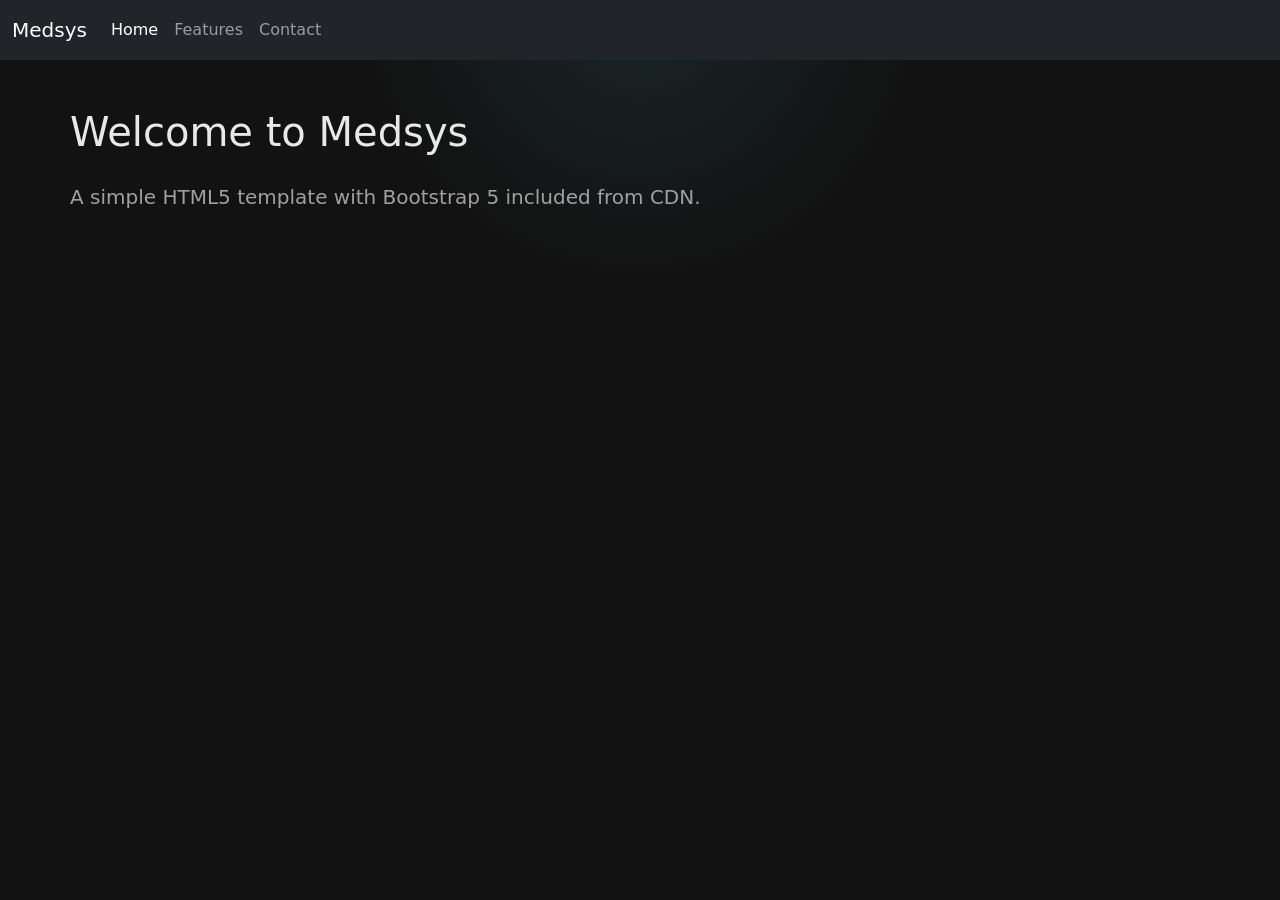
==== index.html @ b00e8c37 "ready set go" ====
<!doctype html>
<html lang="en">
  <head>
    <meta charset="utf-8">
    <meta name="viewport" content="width=device-width, initial-scale=1">
    <title>Medsys</title>
    <link href="https://cdn.jsdelivr.net/npm/bootstrap@5.0.2/dist/css/bootstrap.min.css" rel="stylesheet" integrity="sha384-EVSTQN3/azprG1Anm3QDgpJLIm9Nao0Yz1ztcQTwFspd3yD65VohhpuuCOmLASjC" crossorigin="anonymous">
    <link rel="stylesheet" href="static/css/style.css">
  </head>
  <body>
    <nav class="navbar navbar-expand-lg navbar-dark bg-dark">
      <div class="container-fluid">
        <a class="navbar-brand" href="#">Medsys</a>
        <button class="navbar-toggler" type="button" data-bs-toggle="collapse" data-bs-target="#navbarNav" aria-controls="navbarNav" aria-expanded="false" aria-label="Toggle navigation">
          <span class="navbar-toggler-icon"></span>
        </button>
        <div class="collapse navbar-collapse" id="navbarNav">
          <ul class="navbar-nav">
            <li class="nav-item">
              <a class="nav-link active" aria-current="page" href="#">Home</a>
            </li>
            <li class="nav-item">
              <a class="nav-link" href="#">Features</a>
            </li>
            <li class="nav-item">
              <a class="nav-link" href="#">Contact</a>
            </li>
          </ul>
        </div>
      </div>
    </nav>

    <main class="container py-5">
      <h1 class="mb-4">Welcome to Medsys</h1>
      <p class="lead">A simple HTML5 template with Bootstrap 5 included from CDN.</p>
    </main>
    <script src="https://cdn.jsdelivr.net/npm/bootstrap@5.0.2/dist/js/bootstrap.bundle.min.js" integrity="sha384-MrcW6ZMFYlzcLA8Nl+NtUVF0sA7MsXsP1UyJoMp4YLEuNSfAP+JcXn/tWtIaxVXM" crossorigin="anonymous"></script>
  </body>
</html>
---- static/css/style.css ----
/* Dark themed stylesheet template */
:root {
  --bg-color: #121212;
  --surface-color: #1e1e1e;
  --surface-alt-color: #252525;
  --text-color: #e8e8e8;
  --muted-text-color: #a0a0a0;
  --primary-color: #56b6c2;
  --accent-color: #c678dd;
  --border-color: rgba(255, 255, 255, 0.08);
  --shadow-color: rgba(0, 0, 0, 0.45);
  --success-color: #98c379;
  --warning-color: #e5c07b;
  --danger-color: #e06c75;
}

* {
  box-sizing: border-box;
}

body {
  margin: 0;
  min-height: 100vh;
  font-family: Inter, system-ui, sans-serif;
  background: radial-gradient(circle at top, rgba(86, 182, 194, 0.12), transparent 25%),
    var(--bg-color);
  color: var(--text-color);
}

html {
  scroll-behavior: smooth;
}

button,
input,
textarea,
select {
  font: inherit;
}

img,
svg {
  display: block;
  max-width: 100%;
}

.container {
  width: min(1200px, calc(100% - 2rem));
  margin: 0 auto;
  padding: 1rem 0;
}

.header,
.card,
.nav,
.footer {
  background: var(--surface-color);
  border: 1px solid var(--border-color);
  border-radius: 16px;
  box-shadow: 0 18px 40px var(--shadow-color);
}

.header,
.nav,
.footer {
  padding: 1rem 1.5rem;
}

.card {
  padding: 1.5rem;
}

h1,
h2,
h3,
h4,
h5,
h6 {
  margin: 0 0 1rem;
  color: var(--text-color);
}

p,
span,
label,
li {
  line-height: 1.75;
  color: var(--muted-text-color);
}

a {
  color: var(--primary-color);
  text-decoration: none;
}

a:hover,
a:focus {
  text-decoration: underline;
}

button,
.input-field,
.select-field {
  display: inline-flex;
  align-items: center;
  justify-content: center;
  padding: 0.9rem 1.25rem;
  border: 1px solid transparent;
  border-radius: 12px;
  background: var(--surface-alt-color);
  color: var(--text-color);
  cursor: pointer;
  transition: background 0.2s ease, transform 0.2s ease;
}

button:hover,
.input-field:hover,
.select-field:hover {
  background: rgba(255, 255, 255, 0.06);
  transform: translateY(-1px);
}

button.primary {
  background: var(--primary-color);
  color: #121212;
}

button.secondary {
  background: var(--accent-color);
}

.input-group {
  display: grid;
  gap: 0.75rem;
}

input,
textarea,
select {
  width: 100%;
  padding: 0.95rem 1rem;
  border: 1px solid var(--border-color);
  border-radius: 14px;
  background: var(--surface-alt-color);
  color: var(--text-color);
}

input:focus,
textarea:focus,
select:focus {
  outline: 2px solid rgba(86, 182, 194, 0.35);
  outline-offset: 2px;
}

.table {
  width: 100%;
  border-collapse: collapse;
  margin: 1rem 0;
  background: var(--surface-color);
  border: 1px solid var(--border-color);
  border-radius: 16px;
  overflow: hidden;
}

.table th,
.table td {
  padding: 1rem 1.25rem;
  text-align: left;
  border-bottom: 1px solid rgba(255, 255, 255, 0.08);
}

.table th {
  color: var(--text-color);
  font-weight: 600;
}

.table tr:last-child td {
  border-bottom: none;
}

.badge {
  display: inline-flex;
  align-items: center;
  padding: 0.35rem 0.7rem;
  border-radius: 999px;
  background: rgba(255, 255, 255, 0.05);
  color: var(--text-color);
  font-size: 0.85rem;
}

.badge.success { background: rgba(152, 195, 121, 0.18); }
.badge.warning { background: rgba(229, 192, 123, 0.18); }
.badge.danger { background: rgba(224, 108, 117, 0.18); }

.alert {
  padding: 1rem 1.25rem;
  border-radius: 14px;
  background: rgba(255, 255, 255, 0.04);
  border: 1px solid rgba(255, 255, 255, 0.08);
}

.alert.info { border-left: 4px solid var(--primary-color); }
.alert.success { border-left: 4px solid var(--success-color); }
.alert.warning { border-left: 4px solid var(--warning-color); }
.alert.danger { border-left: 4px solid var(--danger-color); }

.footer {
  text-align: center;
  font-size: 0.95rem;
  color: var(--muted-text-color);
}

@media (max-width: 768px) {
  .container {
    padding: 1rem;
  }

  .header,
  .nav,
  .footer,
  .card {
    border-radius: 14px;
  }
}
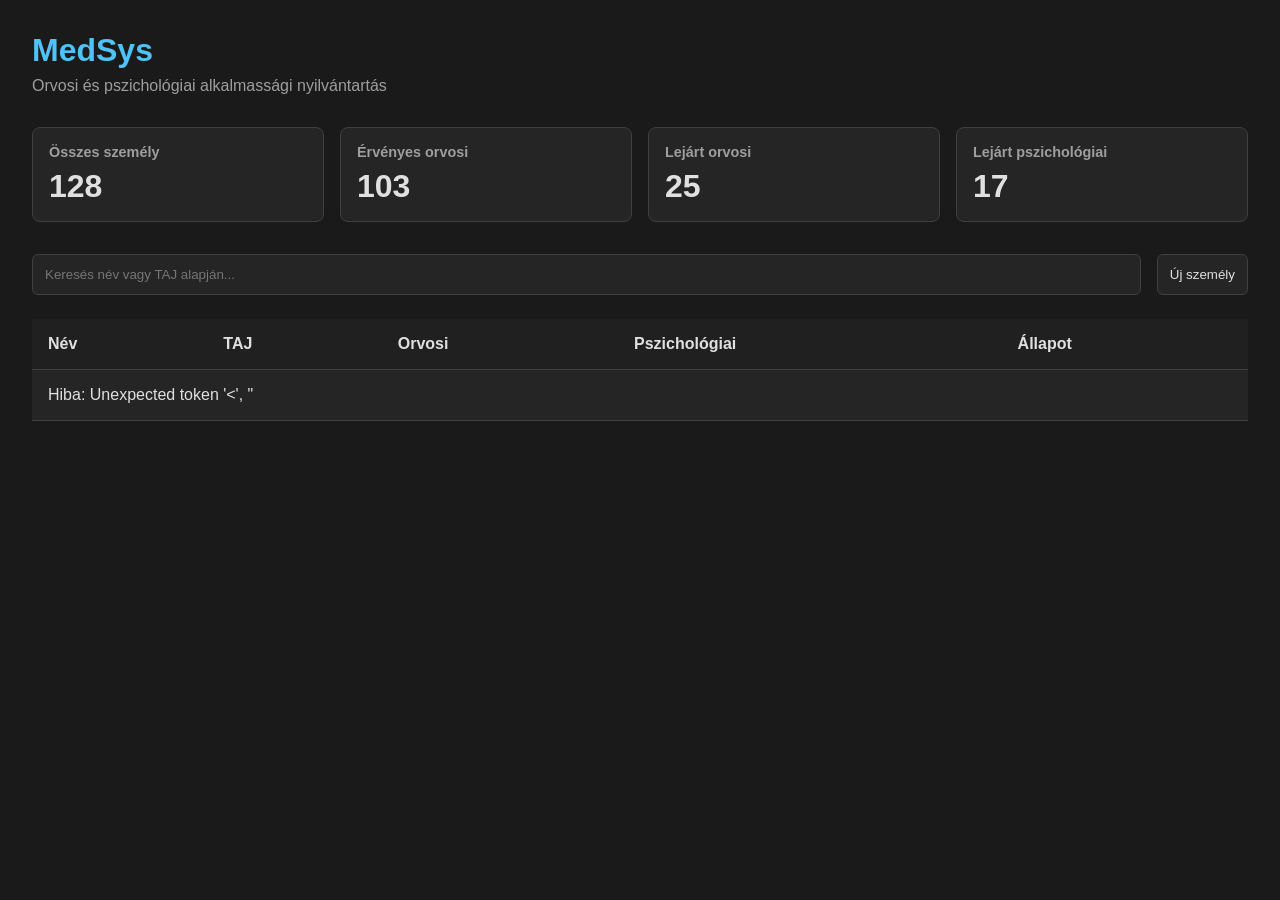
==== commit 815b2d74: "first protorype waith dummmy data" ====
--- a/index.html
+++ b/index.html
@@ -1,39 +1,88 @@
 <!doctype html>
-<html lang="en">
-  <head>
-    <meta charset="utf-8">
-    <meta name="viewport" content="width=device-width, initial-scale=1">
-    <title>Medsys</title>
-    <link href="https://cdn.jsdelivr.net/npm/bootstrap@5.0.2/dist/css/bootstrap.min.css" rel="stylesheet" integrity="sha384-EVSTQN3/azprG1Anm3QDgpJLIm9Nao0Yz1ztcQTwFspd3yD65VohhpuuCOmLASjC" crossorigin="anonymous">
-    <link rel="stylesheet" href="static/css/style.css">
-  </head>
-  <body>
-    <nav class="navbar navbar-expand-lg navbar-dark bg-dark">
-      <div class="container-fluid">
-        <a class="navbar-brand" href="#">Medsys</a>
-        <button class="navbar-toggler" type="button" data-bs-toggle="collapse" data-bs-target="#navbarNav" aria-controls="navbarNav" aria-expanded="false" aria-label="Toggle navigation">
-          <span class="navbar-toggler-icon"></span>
-        </button>
-        <div class="collapse navbar-collapse" id="navbarNav">
-          <ul class="navbar-nav">
-            <li class="nav-item">
-              <a class="nav-link active" aria-current="page" href="#">Home</a>
-            </li>
-            <li class="nav-item">
-              <a class="nav-link" href="#">Features</a>
-            </li>
-            <li class="nav-item">
-              <a class="nav-link" href="#">Contact</a>
-            </li>
-          </ul>
-        </div>
-      </div>
-    </nav>
+<html lang="hu">
+    <head>
+        <meta charset="UTF-8" />
+        <meta name="viewport" content="width=device-width, initial-scale=1.0" />
+        <title>MedSys Dashboard</title>
+        <link rel="stylesheet" href="static/css/style.css" />
+    </head>
 
-    <main class="container py-5">
-      <h1 class="mb-4">Welcome to Medsys</h1>
-      <p class="lead">A simple HTML5 template with Bootstrap 5 included from CDN.</p>
-    </main>
-    <script src="https://cdn.jsdelivr.net/npm/bootstrap@5.0.2/dist/js/bootstrap.bundle.min.js" integrity="sha384-MrcW6ZMFYlzcLA8Nl+NtUVF0sA7MsXsP1UyJoMp4YLEuNSfAP+JcXn/tWtIaxVXM" crossorigin="anonymous"></script>
-  </body>
+    <body>
+        <header>
+            <h1>MedSys</h1>
+            <p>Orvosi és pszichológiai alkalmassági nyilvántartás</p>
+        </header>
+
+        <main>
+            <section class="dashboard">
+                <div class="card">
+                    <h2>Összes személy</h2>
+                    <span>128</span>
+                </div>
+
+                <div class="card">
+                    <h2>Érvényes orvosi</h2>
+                    <span>103</span>
+                </div>
+
+                <div class="card">
+                    <h2>Lejárt orvosi</h2>
+                    <span>25</span>
+                </div>
+
+                <div class="card">
+                    <h2>Lejárt pszichológiai</h2>
+                    <span>17</span>
+                </div>
+            </section>
+
+            <section class="toolbar">
+                <input
+                    type="text"
+                    placeholder="Keresés név vagy TAJ alapján..."
+                />
+
+                <button>Új személy</button>
+            </section>
+
+            <section>
+                <table>
+                    <thead>
+                        <tr>
+                            <th>Név</th>
+                            <th>TAJ</th>
+                            <th>Orvosi</th>
+                            <th>Pszichológiai</th>
+                            <th>Állapot</th>
+                        </tr>
+                    </thead>
+
+                    <tbody>
+                        <tr>
+                            <td>Kovács Béla</td>
+                            <td>123-456-789</td>
+                            <td>2026-05-15</td>
+                            <td>2026-05-12</td>
+                            <td>
+                                <span class="status valid">Érvényes</span>
+                            </td>
+                        </tr>
+
+                        <tr>
+                            <td>Nagy Anna</td>
+                            <td>987-654-321</td>
+                            <td>2026-03-01</td>
+                            <td>2026-05-20</td>
+                            <td>
+                                <span class="status expired">Lejárt</span>
+                            </td>
+                        </tr>
+                    </tbody>
+                </table>
+            </section>
+        </main>
+
+        <script src="static/js/api.js"></script>
+        <script src="static/js/table.js"></script>
+    </body>
 </html>
--- a/static/css/style.css
+++ b/static/css/style.css
@@ -1,224 +1,131 @@
-/* Dark themed stylesheet template */
 :root {
-  --bg-color: #121212;
-  --surface-color: #1e1e1e;
-  --surface-alt-color: #252525;
-  --text-color: #e8e8e8;
-  --muted-text-color: #a0a0a0;
-  --primary-color: #56b6c2;
-  --accent-color: #c678dd;
-  --border-color: rgba(255, 255, 255, 0.08);
-  --shadow-color: rgba(0, 0, 0, 0.45);
-  --success-color: #98c379;
-  --warning-color: #e5c07b;
-  --danger-color: #e06c75;
+  --bg: #1a1a1a;
+  --surface: #252525;
+  --surface-hover: #303030;
+
+  --text: #e0e0e0;
+  --text-muted: #9e9e9e;
+
+  --border: #404040;
+
+  --success: #4caf50;
+  --danger: #f44336;
+
+  --accent: #4fc3f7;
 }
 
 * {
+  margin: 0;
+  padding: 0;
   box-sizing: border-box;
 }
 
 body {
-  margin: 0;
-  min-height: 100vh;
-  font-family: Inter, system-ui, sans-serif;
-  background: radial-gradient(circle at top, rgba(86, 182, 194, 0.12), transparent 25%),
-    var(--bg-color);
-  color: var(--text-color);
+  background: var(--bg);
+  color: var(--text);
+  font-family: sans-serif;
+  padding: 2rem;
 }
 
-html {
-  scroll-behavior: smooth;
+header {
+  margin-bottom: 2rem;
 }
 
-button,
-input,
-textarea,
-select {
-  font: inherit;
+header h1 {
+  color: var(--accent);
+  margin-bottom: .5rem;
 }
 
-img,
-svg {
-  display: block;
-  max-width: 100%;
+header p {
+  color: var(--text-muted);
 }
 
-.container {
-  width: min(1200px, calc(100% - 2rem));
-  margin: 0 auto;
-  padding: 1rem 0;
-}
-
-.header,
-.card,
-.nav,
-.footer {
-  background: var(--surface-color);
-  border: 1px solid var(--border-color);
-  border-radius: 16px;
-  box-shadow: 0 18px 40px var(--shadow-color);
-}
-
-.header,
-.nav,
-.footer {
-  padding: 1rem 1.5rem;
+.dashboard {
+  display: grid;
+  grid-template-columns: repeat(auto-fit, minmax(220px, 1fr));
+  gap: 1rem;
+  margin-bottom: 2rem;
 }
 
 .card {
-  padding: 1.5rem;
+  background: var(--surface);
+  border: 1px solid var(--border);
+  border-radius: 8px;
+  padding: 1rem;
 }
 
-h1,
-h2,
-h3,
-h4,
-h5,
-h6 {
-  margin: 0 0 1rem;
-  color: var(--text-color);
+.card h2 {
+  font-size: .9rem;
+  color: var(--text-muted);
+  margin-bottom: .5rem;
 }
 
-p,
-span,
-label,
-li {
-  line-height: 1.75;
-  color: var(--muted-text-color);
+.card span {
+  font-size: 2rem;
+  font-weight: bold;
 }
 
-a {
-  color: var(--primary-color);
-  text-decoration: none;
+.toolbar {
+  display: flex;
+  gap: 1rem;
+  margin-bottom: 1.5rem;
 }
 
-a:hover,
-a:focus {
-  text-decoration: underline;
-}
-
-button,
-.input-field,
-.select-field {
-  display: inline-flex;
-  align-items: center;
-  justify-content: center;
-  padding: 0.9rem 1.25rem;
-  border: 1px solid transparent;
-  border-radius: 12px;
-  background: var(--surface-alt-color);
-  color: var(--text-color);
-  cursor: pointer;
-  transition: background 0.2s ease, transform 0.2s ease;
-}
-
-button:hover,
-.input-field:hover,
-.select-field:hover {
-  background: rgba(255, 255, 255, 0.06);
-  transform: translateY(-1px);
-}
-
-button.primary {
-  background: var(--primary-color);
-  color: #121212;
-}
-
-button.secondary {
-  background: var(--accent-color);
-}
-
-.input-group {
-  display: grid;
-  gap: 0.75rem;
+.toolbar input {
+  flex: 1;
 }
 
 input,
-textarea,
-select {
-  width: 100%;
-  padding: 0.95rem 1rem;
-  border: 1px solid var(--border-color);
-  border-radius: 14px;
-  background: var(--surface-alt-color);
-  color: var(--text-color);
+button {
+  background: var(--surface);
+  color: var(--text);
+  border: 1px solid var(--border);
+  border-radius: 6px;
+  padding: .75rem;
 }
 
-input:focus,
-textarea:focus,
-select:focus {
-  outline: 2px solid rgba(86, 182, 194, 0.35);
-  outline-offset: 2px;
+button {
+  cursor: pointer;
 }
 
-.table {
+button:hover {
+  background: var(--surface-hover);
+}
+
+table {
   width: 100%;
   border-collapse: collapse;
-  margin: 1rem 0;
-  background: var(--surface-color);
-  border: 1px solid var(--border-color);
-  border-radius: 16px;
-  overflow: hidden;
+  background: var(--surface);
 }
 
-.table th,
-.table td {
-  padding: 1rem 1.25rem;
+th,
+td {
+  padding: 1rem;
   text-align: left;
-  border-bottom: 1px solid rgba(255, 255, 255, 0.08);
+  border-bottom: 1px solid var(--border);
 }
 
-.table th {
-  color: var(--text-color);
-  font-weight: 600;
+thead {
+  background: #202020;
 }
 
-.table tr:last-child td {
-  border-bottom: none;
+tbody tr:hover {
+  background: var(--surface-hover);
 }
 
-.badge {
-  display: inline-flex;
-  align-items: center;
-  padding: 0.35rem 0.7rem;
-  border-radius: 999px;
-  background: rgba(255, 255, 255, 0.05);
-  color: var(--text-color);
-  font-size: 0.85rem;
+.status {
+  padding: .25rem .5rem;
+  border-radius: 4px;
+  font-size: .85rem;
+  font-weight: bold;
 }
 
-.badge.success { background: rgba(152, 195, 121, 0.18); }
-.badge.warning { background: rgba(229, 192, 123, 0.18); }
-.badge.danger { background: rgba(224, 108, 117, 0.18); }
-
-.alert {
-  padding: 1rem 1.25rem;
-  border-radius: 14px;
-  background: rgba(255, 255, 255, 0.04);
-  border: 1px solid rgba(255, 255, 255, 0.08);
+.valid {
+  background: rgba(76, 175, 80, .15);
+  color: var(--success);
 }
 
-.alert.info { border-left: 4px solid var(--primary-color); }
-.alert.success { border-left: 4px solid var(--success-color); }
-.alert.warning { border-left: 4px solid var(--warning-color); }
-.alert.danger { border-left: 4px solid var(--danger-color); }
-
-.footer {
-  text-align: center;
-  font-size: 0.95rem;
-  color: var(--muted-text-color);
-}
-
-@media (max-width: 768px) {
-  .container {
-    padding: 1rem;
-  }
-
-  .header,
-  .nav,
-  .footer,
-  .card {
-    border-radius: 14px;
-  }
-}
+.expired {
+  background: rgba(244, 67, 54, .15);
+  color: var(--danger);
+}
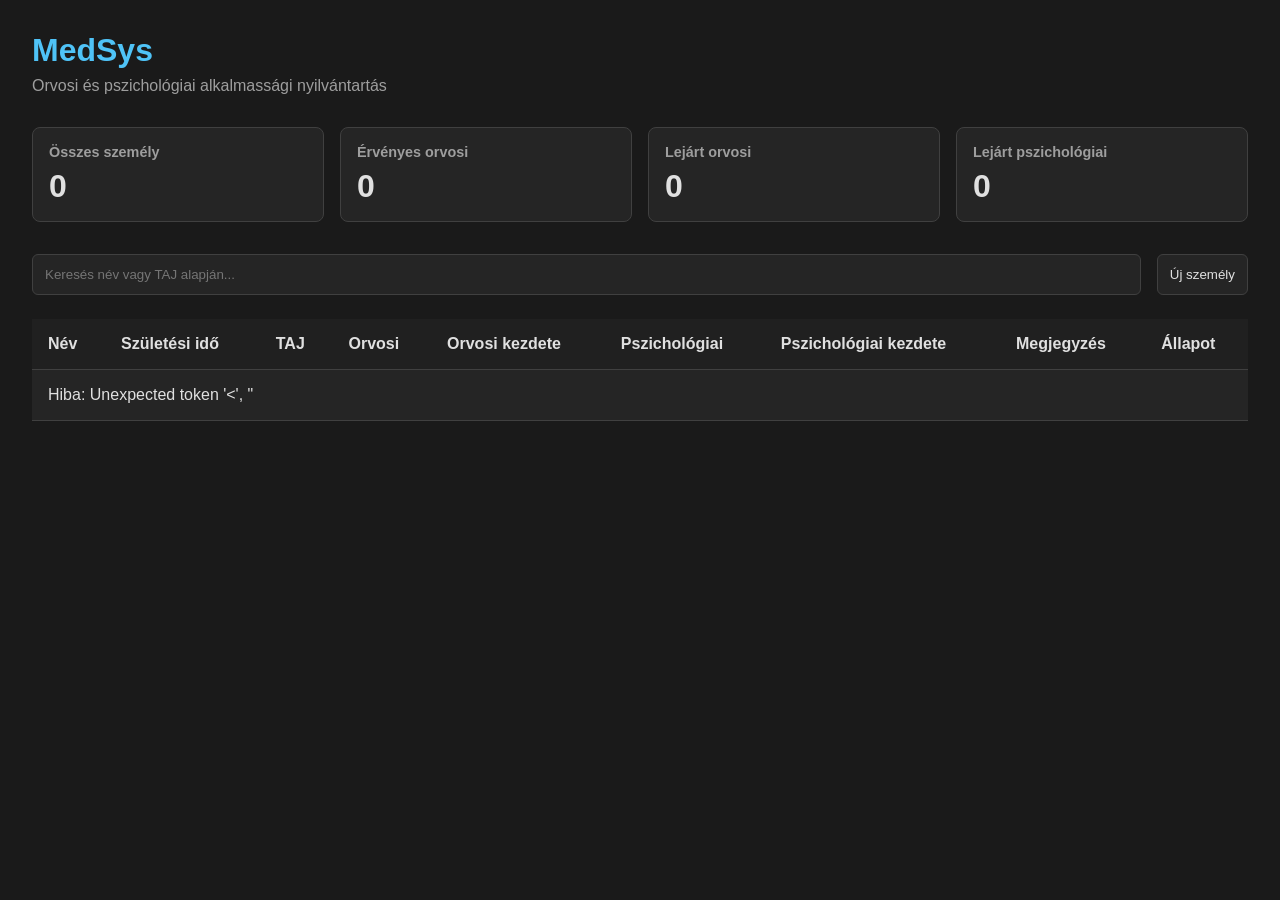
==== commit 4e027100: "first working prototype of the new API" ====
--- a/index.html
+++ b/index.html
@@ -1,88 +1,71 @@
 <!doctype html>
 <html lang="hu">
-    <head>
-        <meta charset="UTF-8" />
-        <meta name="viewport" content="width=device-width, initial-scale=1.0" />
-        <title>MedSys Dashboard</title>
-        <link rel="stylesheet" href="static/css/style.css" />
-    </head>
 
-    <body>
-        <header>
-            <h1>MedSys</h1>
-            <p>Orvosi és pszichológiai alkalmassági nyilvántartás</p>
-        </header>
+<head>
+    <meta charset="UTF-8" />
+    <meta name="viewport" content="width=device-width, initial-scale=1.0" />
+    <title>MedSys Dashboard</title>
+    <link rel="stylesheet" href="static/css/style.css" />
+</head>
 
-        <main>
-            <section class="dashboard">
-                <div class="card">
-                    <h2>Összes személy</h2>
-                    <span>128</span>
-                </div>
+<body>
+    <header>
+        <h1>MedSys</h1>
+        <p>Orvosi és pszichológiai alkalmassági nyilvántartás</p>
+    </header>
 
-                <div class="card">
-                    <h2>Érvényes orvosi</h2>
-                    <span>103</span>
-                </div>
+    <main>
+        <section class="dashboard">
+            <div class="card">
+                <h2>Összes személy</h2>
+                <span>0</span>
+            </div>
 
-                <div class="card">
-                    <h2>Lejárt orvosi</h2>
-                    <span>25</span>
-                </div>
+            <div class="card">
+                <h2>Érvényes orvosi</h2>
+                <span>0</span>
+            </div>
 
-                <div class="card">
-                    <h2>Lejárt pszichológiai</h2>
-                    <span>17</span>
-                </div>
-            </section>
+            <div class="card">
+                <h2>Lejárt orvosi</h2>
+                <span>0</span>
+            </div>
 
-            <section class="toolbar">
-                <input
-                    type="text"
-                    placeholder="Keresés név vagy TAJ alapján..."
-                />
+            <div class="card">
+                <h2>Lejárt pszichológiai</h2>
+                <span>0</span>
+            </div>
+        </section>
 
-                <button>Új személy</button>
-            </section>
+        <section class="toolbar">
+            <input type="text" placeholder="Keresés név vagy TAJ alapján..." />
 
-            <section>
-                <table>
-                    <thead>
-                        <tr>
-                            <th>Név</th>
-                            <th>TAJ</th>
-                            <th>Orvosi</th>
-                            <th>Pszichológiai</th>
-                            <th>Állapot</th>
-                        </tr>
-                    </thead>
+            <button>Új személy</button>
+        </section>
 
-                    <tbody>
-                        <tr>
-                            <td>Kovács Béla</td>
-                            <td>123-456-789</td>
-                            <td>2026-05-15</td>
-                            <td>2026-05-12</td>
-                            <td>
-                                <span class="status valid">Érvényes</span>
-                            </td>
-                        </tr>
+        <section>
+            <table>
+                <thead>
+                    <tr>
+                        <th>Név</th>
+                        <th>Születési idő</th>
+                        <th>TAJ</th>
+                        <th>Orvosi</th>
+                        <th>Orvosi kezdete</th>
+                        <th>Pszichológiai</th>
+                        <th>Pszichológiai kezdete</th>
+                        <th>Megjegyzés</th>
+                        <th>Állapot</th>
+                    </tr>
+                </thead>
 
-                        <tr>
-                            <td>Nagy Anna</td>
-                            <td>987-654-321</td>
-                            <td>2026-03-01</td>
-                            <td>2026-05-20</td>
-                            <td>
-                                <span class="status expired">Lejárt</span>
-                            </td>
-                        </tr>
-                    </tbody>
-                </table>
-            </section>
-        </main>
+                <tbody></tbody>
+            </table>
+        </section>
+    </main>
 
-        <script src="static/js/api.js"></script>
-        <script src="static/js/table.js"></script>
-    </body>
-</html>
+    <script src="static/js/api.js"></script>
+    <script src="static/js/table.js"></script>
+</body>
+
+</html>
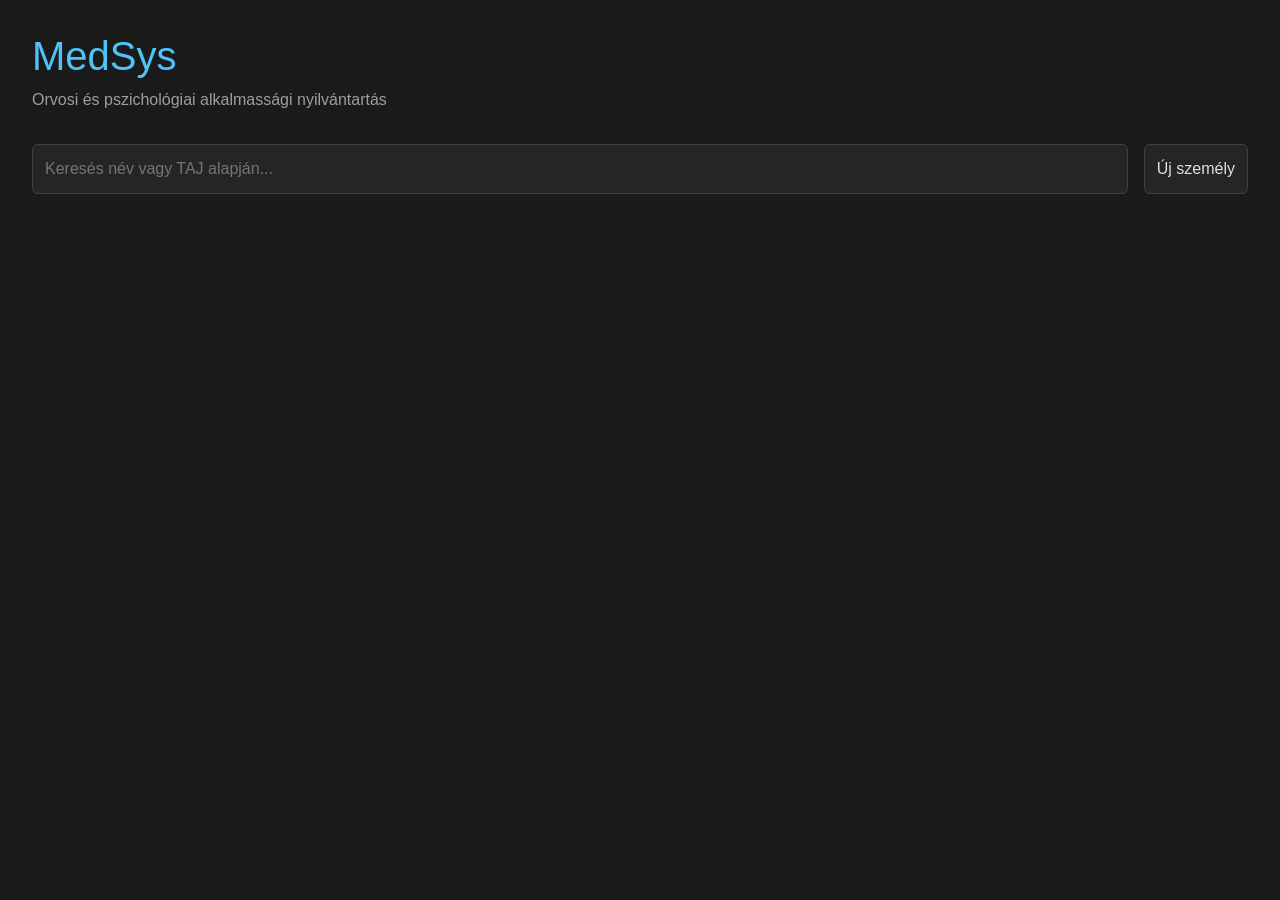
==== commit fa17530e: "fix: replace static dashboard markup with Domino.js rendering for cards and table" ====
--- a/index.html
+++ b/index.html
@@ -1,71 +1,39 @@
 <!doctype html>
-<html lang="hu">
+<html lang="hu" data-bs-theme="dark">
 
 <head>
     <meta charset="UTF-8" />
     <meta name="viewport" content="width=device-width, initial-scale=1.0" />
     <title>MedSys Dashboard</title>
+    <link href="https://cdn.jsdelivr.net/npm/bootstrap@5.3.8/dist/css/bootstrap.min.css" rel="stylesheet"
+        integrity="sha384-sRIl4kxILFvY47J16cr9ZwB07vP4J8+LH7qKQnuqkuIAvNWLzeN8tE5YBujZqJLB" crossorigin="anonymous">
     <link rel="stylesheet" href="static/css/style.css" />
 </head>
 
 <body>
+
     <header>
         <h1>MedSys</h1>
         <p>Orvosi és pszichológiai alkalmassági nyilvántartás</p>
     </header>
 
     <main>
-        <section class="dashboard">
-            <div class="card">
-                <h2>Összes személy</h2>
-                <span>0</span>
-            </div>
+        <section id="dashboard-container"></section>
 
-            <div class="card">
-                <h2>Érvényes orvosi</h2>
-                <span>0</span>
-            </div>
+        <section class="toolbar">
+            <input id="search-input" type="text" placeholder="Keresés név vagy TAJ alapján..." />
 
-            <div class="card">
-                <h2>Lejárt orvosi</h2>
-                <span>0</span>
-            </div>
-
-            <div class="card">
-                <h2>Lejárt pszichológiai</h2>
-                <span>0</span>
-            </div>
+            <button id="new-person-button">Új személy</button>
         </section>
 
-        <section class="toolbar">
-            <input type="text" placeholder="Keresés név vagy TAJ alapján..." />
-
-            <button>Új személy</button>
-        </section>
-
-        <section>
-            <table>
-                <thead>
-                    <tr>
-                        <th>Név</th>
-                        <th>Születési idő</th>
-                        <th>TAJ</th>
-                        <th>Orvosi</th>
-                        <th>Orvosi kezdete</th>
-                        <th>Pszichológiai</th>
-                        <th>Pszichológiai kezdete</th>
-                        <th>Megjegyzés</th>
-                        <th>Állapot</th>
-                    </tr>
-                </thead>
-
-                <tbody></tbody>
-            </table>
+        <section id="data-table-container">
         </section>
     </main>
-
-    <script src="static/js/api.js"></script>
-    <script src="static/js/table.js"></script>
+    <script src="https://cdn.jsdelivr.net/npm/bootstrap@5.3.8/dist/js/bootstrap.bundle.min.js"
+        integrity="sha384-FKyoEForCGlyvwx9Hj09JcYn3nv7wiPVlz7YYwJrWVcXK/BmnVDxM+D2scQbITxI"
+        crossorigin="anonymous"></script>
+    <script src="static/js/domino.js"></script>
+    <script src="static/js/app.js"></script>
 </body>
 
 </html>
--- a/static/css/style.css
+++ b/static/css/style.css
@@ -120,12 +120,7 @@
   font-weight: bold;
 }
 
-.valid {
-  background: rgba(76, 175, 80, .15);
-  color: var(--success);
-}
-
-.expired {
-  background: rgba(244, 67, 54, .15);
-  color: var(--danger);
+.personel-link {
+  color: var(--accent);
+  text-decoration: none;
 }
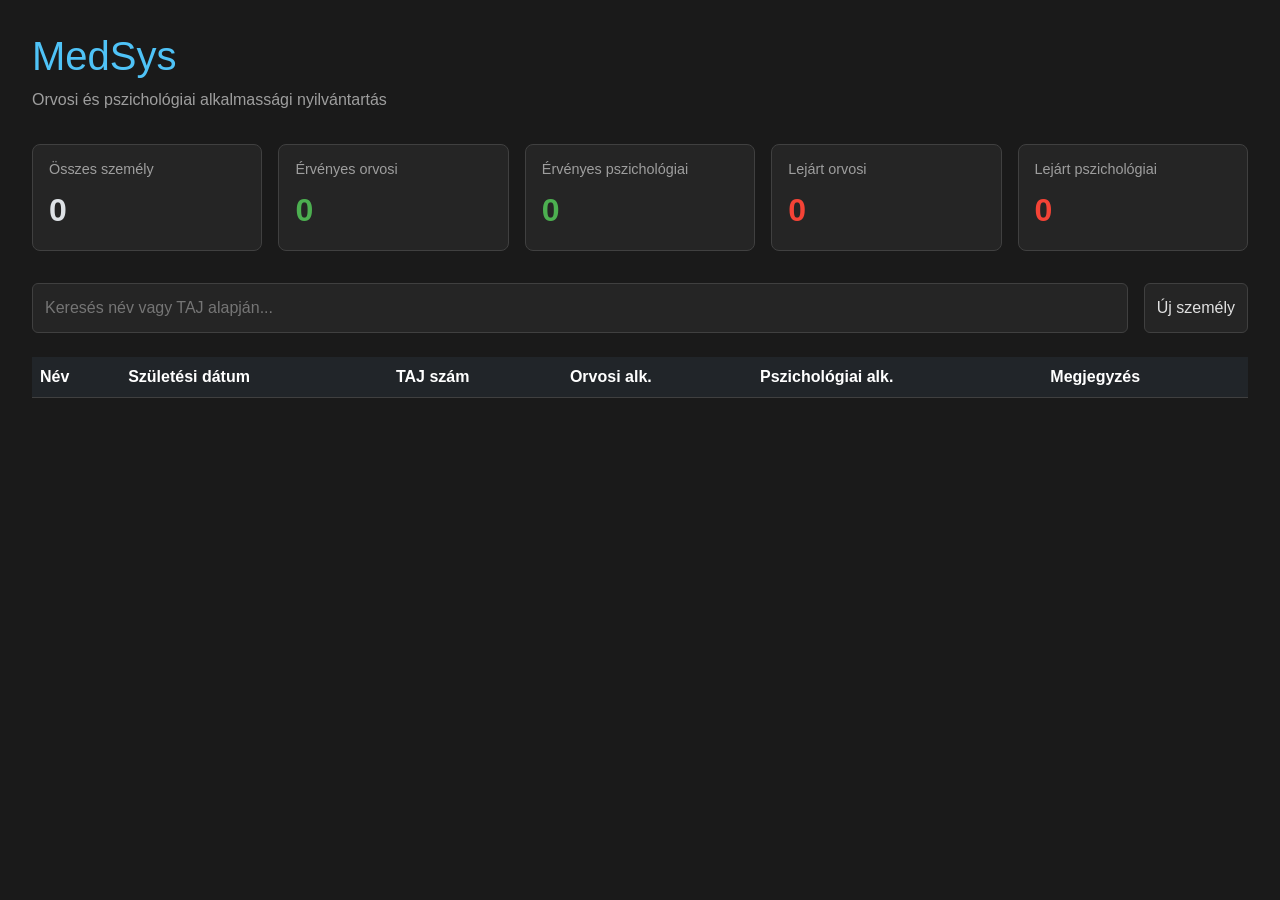
==== commit 5e6d0ad5: "Írj nekem egy kommit üzenetet ami összegzi az elvégzett módosításokat.6:37feat: SPA átállás és p" ====
--- a/index.html
+++ b/index.html
@@ -4,7 +4,7 @@
 <head>
     <meta charset="UTF-8" />
     <meta name="viewport" content="width=device-width, initial-scale=1.0" />
-    <title>MedSys Dashboard</title>
+    <title>MedSys</title>
     <link href="https://cdn.jsdelivr.net/npm/bootstrap@5.3.8/dist/css/bootstrap.min.css" rel="stylesheet"
         integrity="sha384-sRIl4kxILFvY47J16cr9ZwB07vP4J8+LH7qKQnuqkuIAvNWLzeN8tE5YBujZqJLB" crossorigin="anonymous">
     <link rel="stylesheet" href="static/css/style.css" />
@@ -17,18 +17,10 @@
         <p>Orvosi és pszichológiai alkalmassági nyilvántartás</p>
     </header>
 
-    <main>
-        <section id="dashboard-container"></section>
+    <main id="app">
+        <!-- Az alkalmazás ide renderelődik -->
+    </main>
 
-        <section class="toolbar">
-            <input id="search-input" type="text" placeholder="Keresés név vagy TAJ alapján..." />
-
-            <button id="new-person-button">Új személy</button>
-        </section>
-
-        <section id="data-table-container">
-        </section>
-    </main>
     <script src="https://cdn.jsdelivr.net/npm/bootstrap@5.3.8/dist/js/bootstrap.bundle.min.js"
         integrity="sha384-FKyoEForCGlyvwx9Hj09JcYn3nv7wiPVlz7YYwJrWVcXK/BmnVDxM+D2scQbITxI"
         crossorigin="anonymous"></script>
--- a/static/css/style.css
+++ b/static/css/style.css
@@ -39,6 +39,8 @@
 header p {
   color: var(--text-muted);
 }
+
+/* ── Dashboard ─────────────────────────────────────────── */
 
 .dashboard {
   display: grid;
@@ -75,8 +77,11 @@
   flex: 1;
 }
 
+/* ── Általános input / gomb ────────────────────────────── */
+
 input,
-button {
+button,
+textarea {
   background: var(--surface);
   color: var(--text);
   border: 1px solid var(--border);
@@ -91,6 +96,8 @@
 button:hover {
   background: var(--surface-hover);
 }
+
+/* ── Táblázat ──────────────────────────────────────────── */
 
 table {
   width: 100%;
@@ -123,4 +130,162 @@
 .personel-link {
   color: var(--accent);
   text-decoration: none;
+}
+
+/* ── Profil oldal ──────────────────────────────────────── */
+
+.profile-container {
+  max-width: 800px;
+}
+
+.profile-actions {
+  display: flex;
+  gap: .75rem;
+  margin-bottom: 1.5rem;
+}
+
+.profile-name {
+  font-size: 1.75rem;
+  margin-bottom: 1.25rem;
+}
+
+.profile-body {
+  display: grid;
+  grid-template-columns: 1fr 1fr;
+  gap: 1.5rem;
+}
+
+.profile-info {
+  display: flex;
+  flex-direction: column;
+  gap: .6rem;
+  color: var(--text-muted);
+}
+
+.profile-info p {
+  color: var(--text);
+}
+
+/* ── Alkalmassági kártyák (profil) ─────────────────────── */
+
+.validity-grid {
+  display: flex;
+  flex-direction: column;
+  gap: 1rem;
+}
+
+.validity-card {
+  background: var(--surface);
+  border: 1px solid var(--border);
+  border-radius: 8px;
+  padding: 1rem;
+  display: flex;
+  flex-direction: column;
+  gap: .4rem;
+}
+
+.validity-label {
+  font-size: .8rem;
+  color: var(--text-muted);
+  text-transform: uppercase;
+  letter-spacing: .05em;
+}
+
+.validity-card p {
+  font-size: .9rem;
+  color: var(--text-muted);
+}
+
+/* ── Form ──────────────────────────────────────────────── */
+
+#person-form {
+  display: flex;
+  flex-direction: column;
+  gap: .5rem;
+  max-width: 600px;
+}
+
+.input-group {
+  display: flex;
+  align-items: center;
+}
+
+.input-group-text {
+  min-width: 200px;
+  background: #202020;
+  border: 1px solid var(--border);
+  border-right: none;
+  border-radius: 6px 0 0 6px;
+  padding: .75rem 1rem;
+  color: var(--text-muted);
+  font-size: .9rem;
+}
+
+.input-group .form-control {
+  border-radius: 0 6px 6px 0;
+  flex: 1;
+}
+
+textarea.form-control {
+  resize: vertical;
+  min-height: 80px;
+}
+
+.form-actions {
+  display: flex;
+  justify-content: flex-end;
+  gap: .75rem;
+  margin-top: .5rem;
+}
+
+/* ── Bootstrap felülírások ─────────────────────────────── */
+
+.btn-primary {
+  background: var(--accent);
+  color: #000;
+  border-color: var(--accent);
+}
+
+.btn-primary:hover {
+  background: #81d4fa;
+  border-color: #81d4fa;
+  color: #000;
+}
+
+.btn-secondary {
+  background: var(--surface);
+  color: var(--text);
+  border-color: var(--border);
+}
+
+.btn-secondary:hover {
+  background: var(--surface-hover);
+}
+
+.btn-success {
+  background: var(--success);
+  color: #000;
+  border-color: var(--success);
+}
+
+.btn-success:hover {
+  background: #66bb6a;
+  border-color: #66bb6a;
+  color: #000;
+}
+
+.text-success {
+  color: var(--success) !important;
+}
+
+.text-danger {
+  color: var(--danger) !important;
+}
+
+/* ── Reszponzív ────────────────────────────────────────── */
+
+@media (max-width: 640px) {
+  .profile-body {
+    grid-template-columns: 1fr;
+  }
 }
